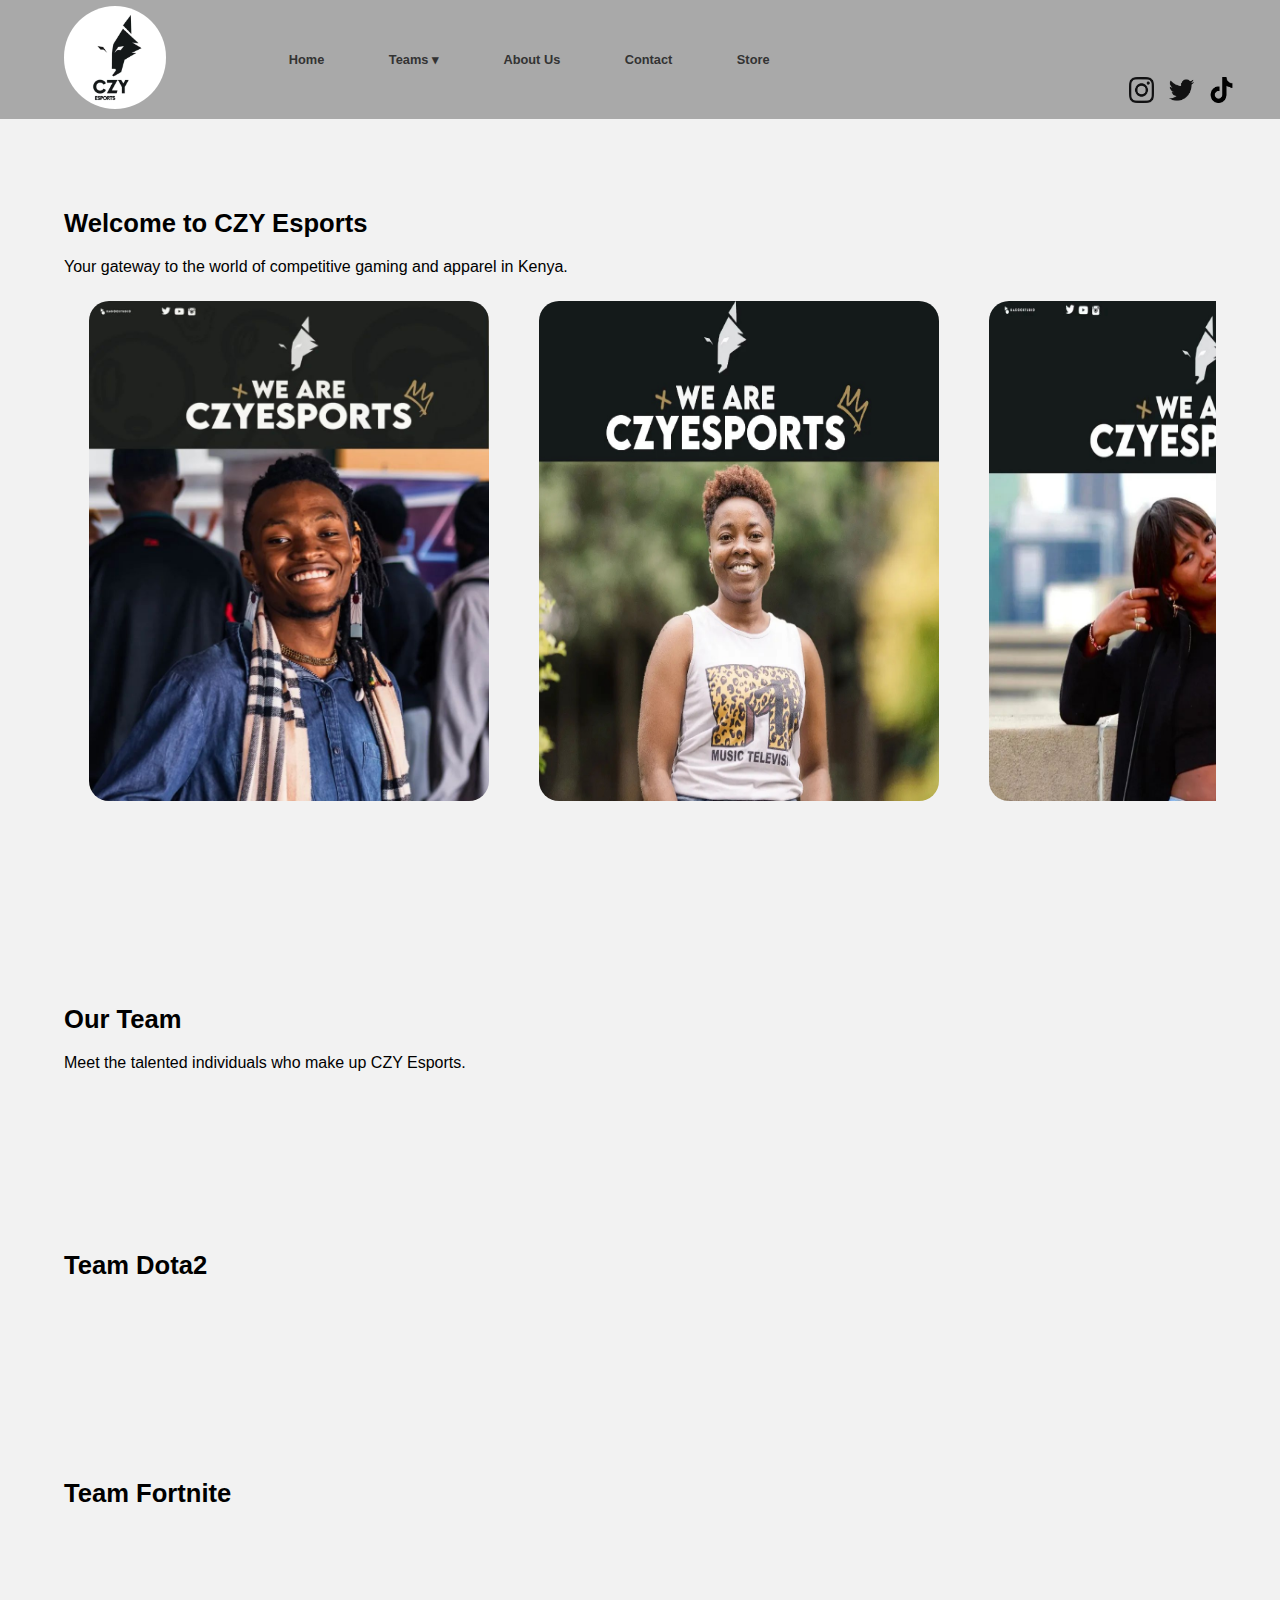
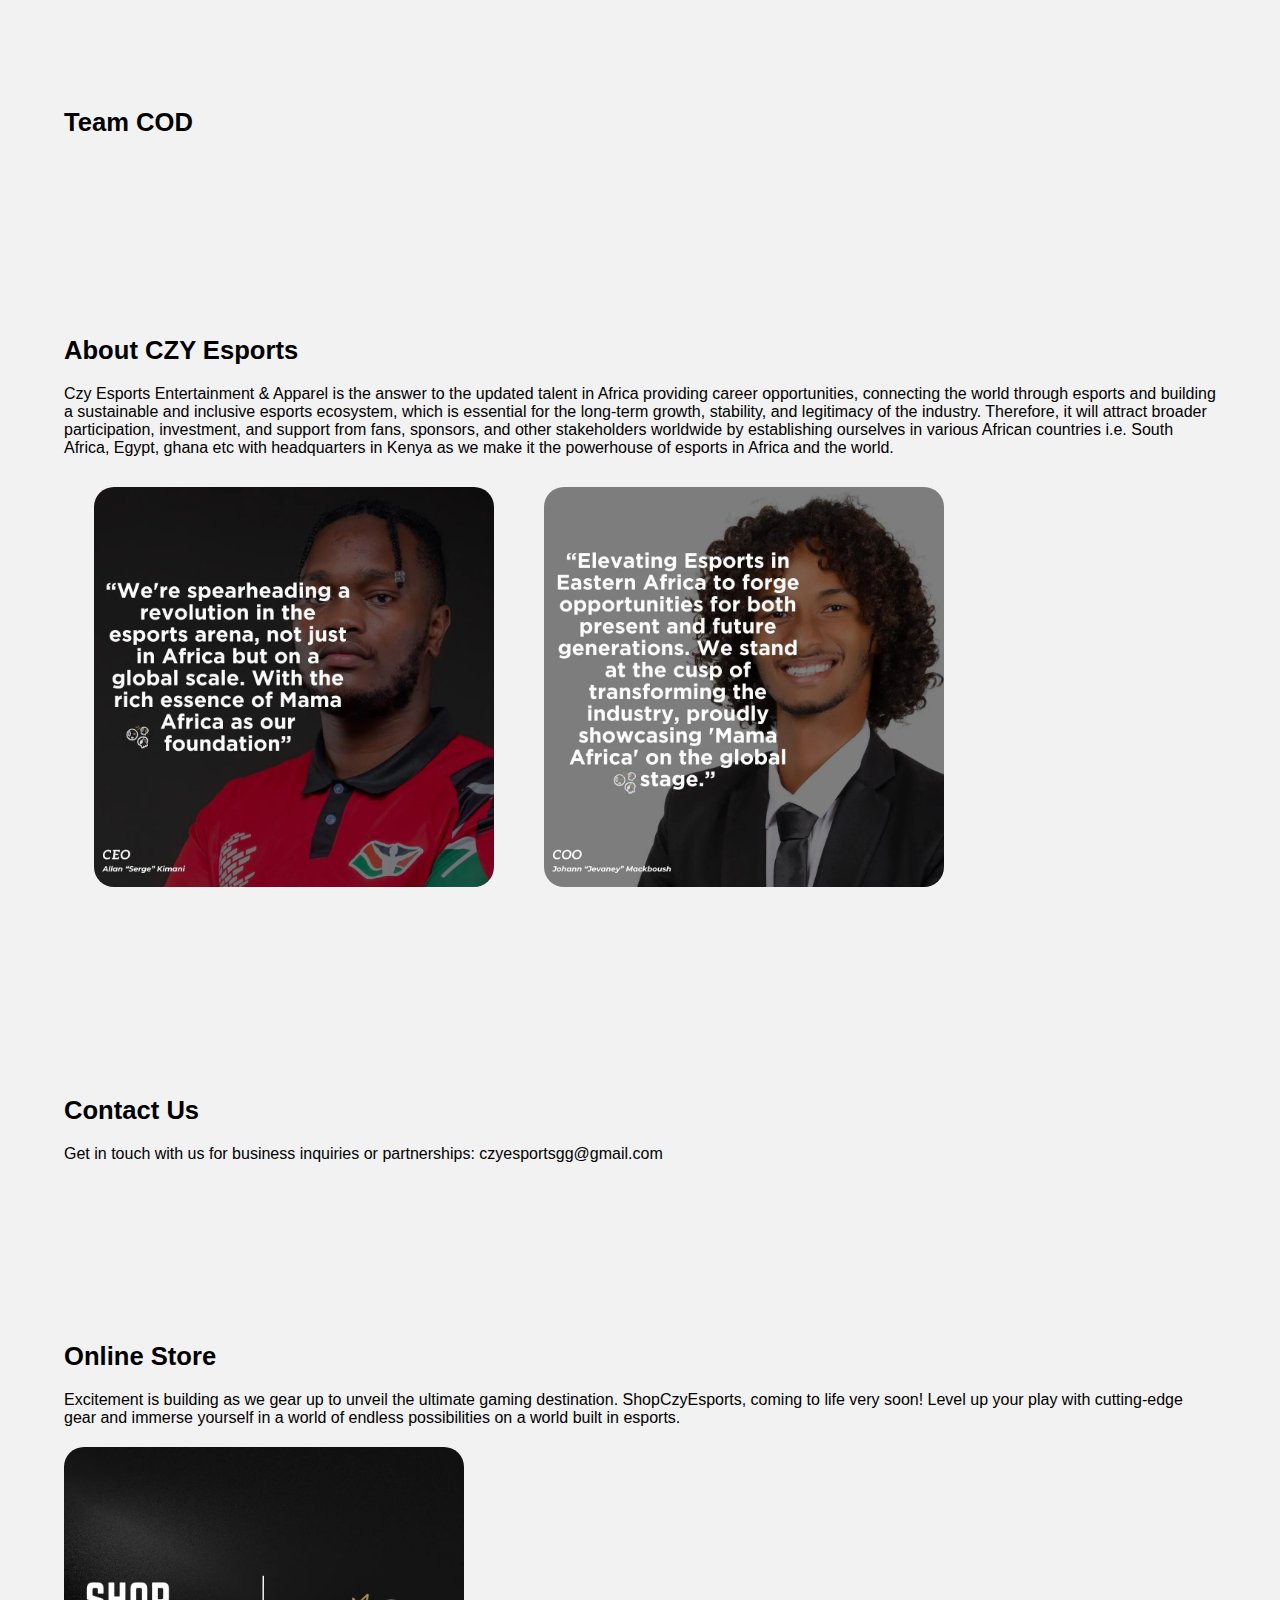
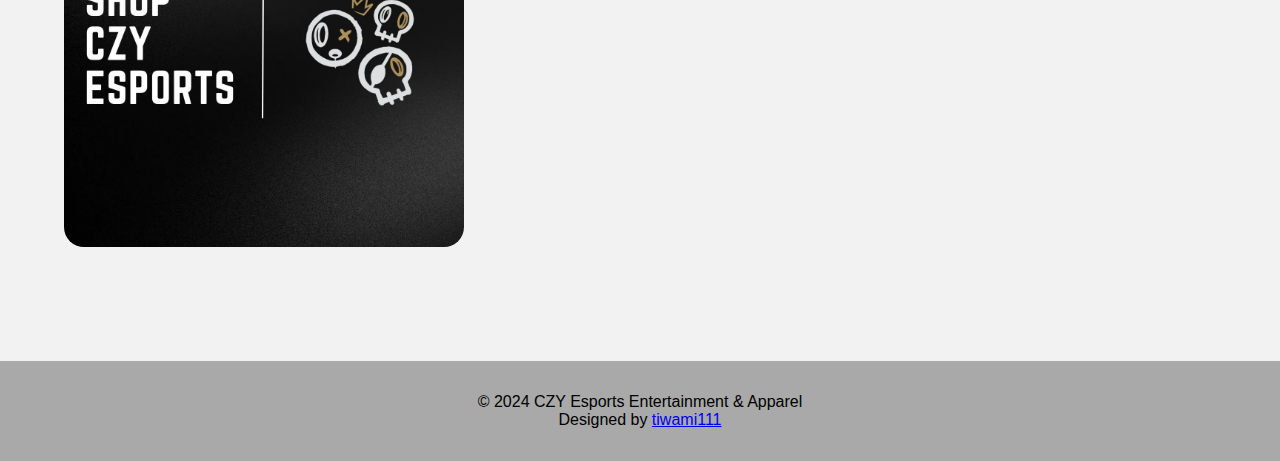
==== docs/index.html @ 6c00bcda "Add files via upload" ====
<!DOCTYPE html>
<html lang="en">
<head>
    <meta charset="UTF-8">
    <meta name="viewport" content="width=device-width, initial-scale=1.0">
    <title>CZY Esports Entertainment & Apparel</title>
    <link rel="shortcut icon" href="favicon.ico.jpg" type="image/x-icon">
    <link rel="stylesheet" href="styles.css">
</head>
<body>
    <header>
        <div class="logo"><img src="CZY-Logo.jpg">
        </div>
            <div class="container">
            <nav>
                <ul>
                    <li><a href="#home">Home</a></li>
                    <li class="dropdown">
                        <a href="#team">Teams &#9662;</a>
                        <ul class="dropdown-menu">
                            <li><a href="#team-dota2">Team Dota2</a></li>
                            <li><a href="#team-fortnite">Team Fortnite</a></li>
                            <li><a href="#team-cod">Team COD</a></li>
                        </ul>
                    </li>                            
                    <li><a href="#about">About Us</a></li>
                    <li><a href="#contact">Contact</a></li>
                    <li><a href="#store">Store</a></li>
                </ul>
            </nav>
            <div class="socials">
                <a href="https://www.instagram.com/czy.esports/" target="_blank"><img src="Instagram-Icon.png"></a>
                <a href="https://twitter.com/CzyEsports" target="_blank"><img src="Twitter-Icon.png"></a>
                <a href="https://www.tiktok.com/@czy.esports" target="_blank"><img src="TikTok-Icon.png"></a>
            </div>
        </div>
    </header>


    <section id="home">
        <div class="container">
            <h2>Welcome to CZY Esports</h2>
            <p>Your gateway to the world of competitive gaming and apparel in Kenya.</p>
            <div class="member">
                <img src="kanyeria_sama.jfif" alt="Kanyeria">
                <img src="renjisan.jpg" alt="Renji">
                <img src="Yvette.jfif" alt="Yvette">
            </div>
        </div>
    </section>

    <section id="team">
        <div class="container">
            <h2>Our Team</h2>
            <p>Meet the talented individuals who make up CZY Esports.</p>
        </div>
    </section>
        <section id="team-dota2">
        <div class="container">
            <h2>Team Dota2</h2>
            <!-- Content for Team Dota2 -->
        </div>
    </section>
        <section id="team-fortnite">
        <div class="container">
            <h2>Team Fortnite</h2>
            <!-- Content for Team Fortnite -->
        </div>
    </section>
        <section id="team-cod">
        <div class="container">
            <h2>Team COD</h2>
            <!-- Content for Team COD -->
        </div>
    </section>
    
        <section id="about">
        <div class="container">
            <h2>About CZY Esports</h2>
            <p>Czy Esports Entertainment & Apparel is the answer to the updated talent in Africa providing career opportunities, connecting the world through esports and building a sustainable and inclusive esports ecosystem, which is essential for the long-term growth, stability, and legitimacy of the industry. Therefore, it will attract broader participation, investment, and support from fans, sponsors, and other stakeholders worldwide by establishing ourselves in various African countries i.e. South Africa, Egypt, ghana etc with headquarters in Kenya as we make it the powerhouse of esports in Africa and the world.</p>
            <div class="crew">
                <img src="CEO.jpeg" alt="CEO and his message">
                <img src="COO.jpeg" alt="COO and his message">
            </div>
        </div>
    </section>

    <section id="contact">
        <div class="container">
            <h2>Contact Us</h2>
            <p>Get in touch with us for business inquiries or partnerships: czyesportsgg@gmail.com </p>
        </div>
    </section>

        <section id="store">
        <div class="container">
            <h2>Online Store</h2>
            <p>Excitement is building as we gear up to unveil the ultimate gaming destination. ShopCzyEsports, coming to life very soon! Level up your play with cutting-edge gear and immerse yourself in a world of endless possibilities on a world built in esports.</p>
            <div class="store"><img src="Store.jpeg">
            </div>
        </div>
    </section>

    
    <footer>
        <div class="container">
            <p>&copy; 2024 CZY Esports Entertainment & Apparel</p>
            <p>Designed by <a href="https://www.instagram.com/tiwami111/">tiwami111</a></p>
        </div>
    </footer>
    

    <script src="script.js"></script>
</body>
</html>
---- docs/styles.css ----
/* Reset CSS */
* {
    margin: 0;
    padding: 0;
    box-sizing: border-box;
}

body {
    font-family: Arial, sans-serif;
    background-color: #f2f2f2;
    }


.container {
    width: 100%;
    margin: 0 auto;
    padding: 2% 5%;
    box-sizing: border-box;
}


.socials{
    position: absolute;
    top: auto;
    right: 2%;
    margin-right: 10px;
}


.socials a{
    margin-right: 10px;
}


.socials img{
    width: auto;
    height: 2vw;
    cursor: pointer;
}


.logo{
    margin-right: 3%;
    margin-left: 5%;
    cursor: pointer;
}

.logo img {
    max-height: 8vw;
    border-radius: 100%;
    width: auto;
}

header {
    background-color: darkgray;
    color: black;
    font-weight: 600;
    padding: 0.5% 0;
    display: flex;
    align-items: center;
}

nav ul {
    list-style-type: none;
}


nav ul li {
    display: inline;
    margin-right: 20px;
}

nav ul li a {
    color: ivory;
    font-size: 1vw;
    text-decoration: none;
}


/* Style for the dropdown menu */
.dropdown {
    position: relative;
  }
  
  .dropdown-menu {
    display: none;
    position: absolute;
    top: 100%;
    left: 0;
    background-color: rgba(255,255,255);
    border-radius: 5px;
    box-shadow: 0 2px 4px rgba(0,0,0,0.1);
    z-index: 1000;
  }
  
  .dropdown:hover .dropdown-menu {
    display: block;
  }
  
  /* Style for the navigation */
  nav ul {
    list-style: none;
    margin: 0;
    padding: 0;
    
  }
  
  nav ul li {
    display: inline-block;
    position: relative;
    
  }
  
  nav ul li a {
    display: block;
    padding: 10px 20px;
    text-decoration: none;
    color: #333;
    border-radius: 5px;
  }
  
  nav ul li:hover > a {
    background-color: #f5f5f5;
  }
  
  /* Style for the dropdown links */
  .dropdown-menu li {
    display: block;

  }
  
  .dropdown-menu li a {
    padding: 10px 20px;
    color: #333;
    text-decoration: none;
    display: block;
  }
  
  .dropdown-menu li:hover > a {
    background-color: #f5f5f5;
    
  }
  
section {
    padding: 5% 0;
}

section h2 {
    font-size: 2vw;
    margin-bottom: 20px;
}


.member{
    display: flex;
    overflow-x: auto;
    overflow-y: hidden;
    scroll-snap-type: x mandatory;

}


.member img{
    margin: 25px;
    height: auto;
    max-width: 400px;
    border-radius: 20px;

}
.crew{
    display: flex;
    overflow-x: auto;
    overflow-y: hidden;
    scroll-snap-type: x mandatory;
}


.crew img{
    margin: 30px;
    height: auto;
    max-width: 400px;
    border-radius: 20px;
    flex: 0 0 auto;
    margin-right: 20px;
    scroll-snap-align: start;
}

.store img{
   max-width: 400px;
    height: auto;
    margin: 20px 0;
    padding: 0;
    box-sizing: border-box;
    border-radius: 20px;

}

footer {
    background-color: darkgray;
    color: rgb(0,0,0);
    text-align: center;
    padding: 0.5% 0;
}
@media screen and (max-width: 768px){
    .container {
        width: 100%;
        margin: 0 auto;
        padding: 2% 5%;
        box-sizing: border-box;
    }
      
}
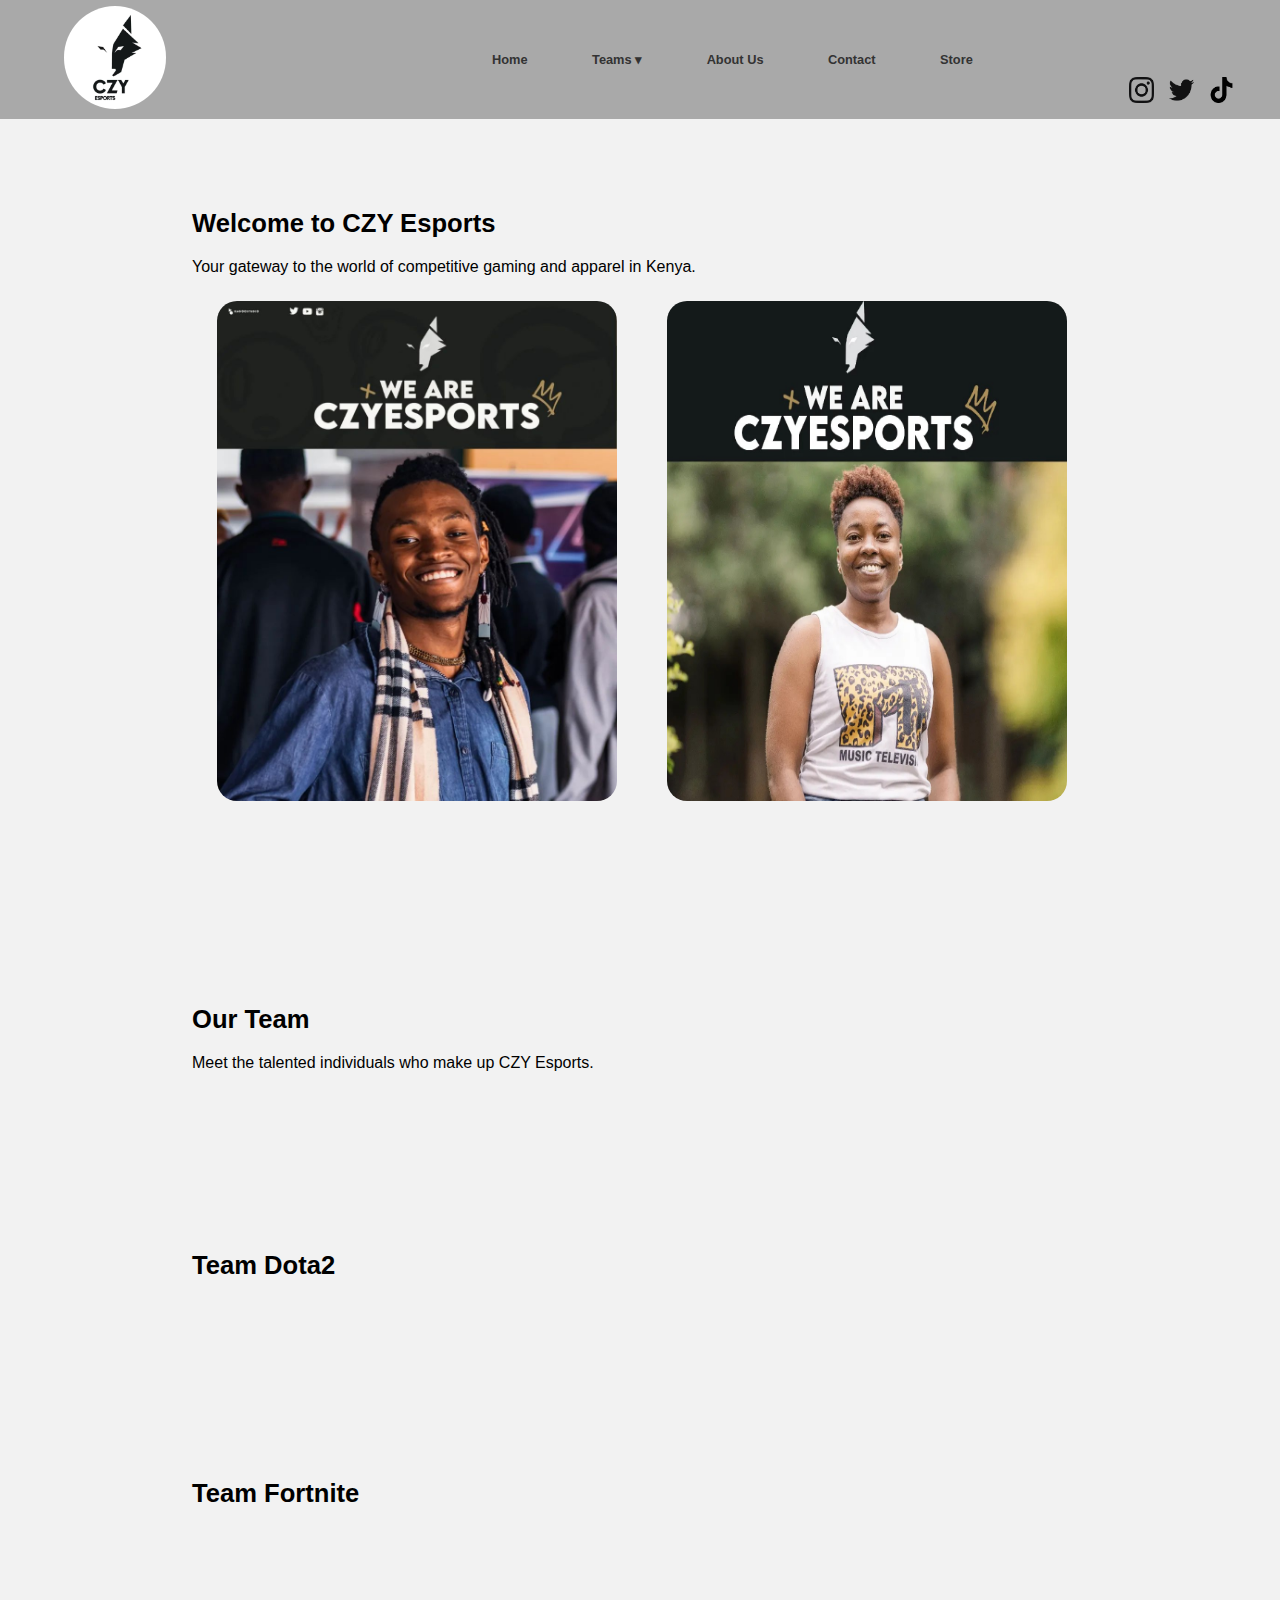
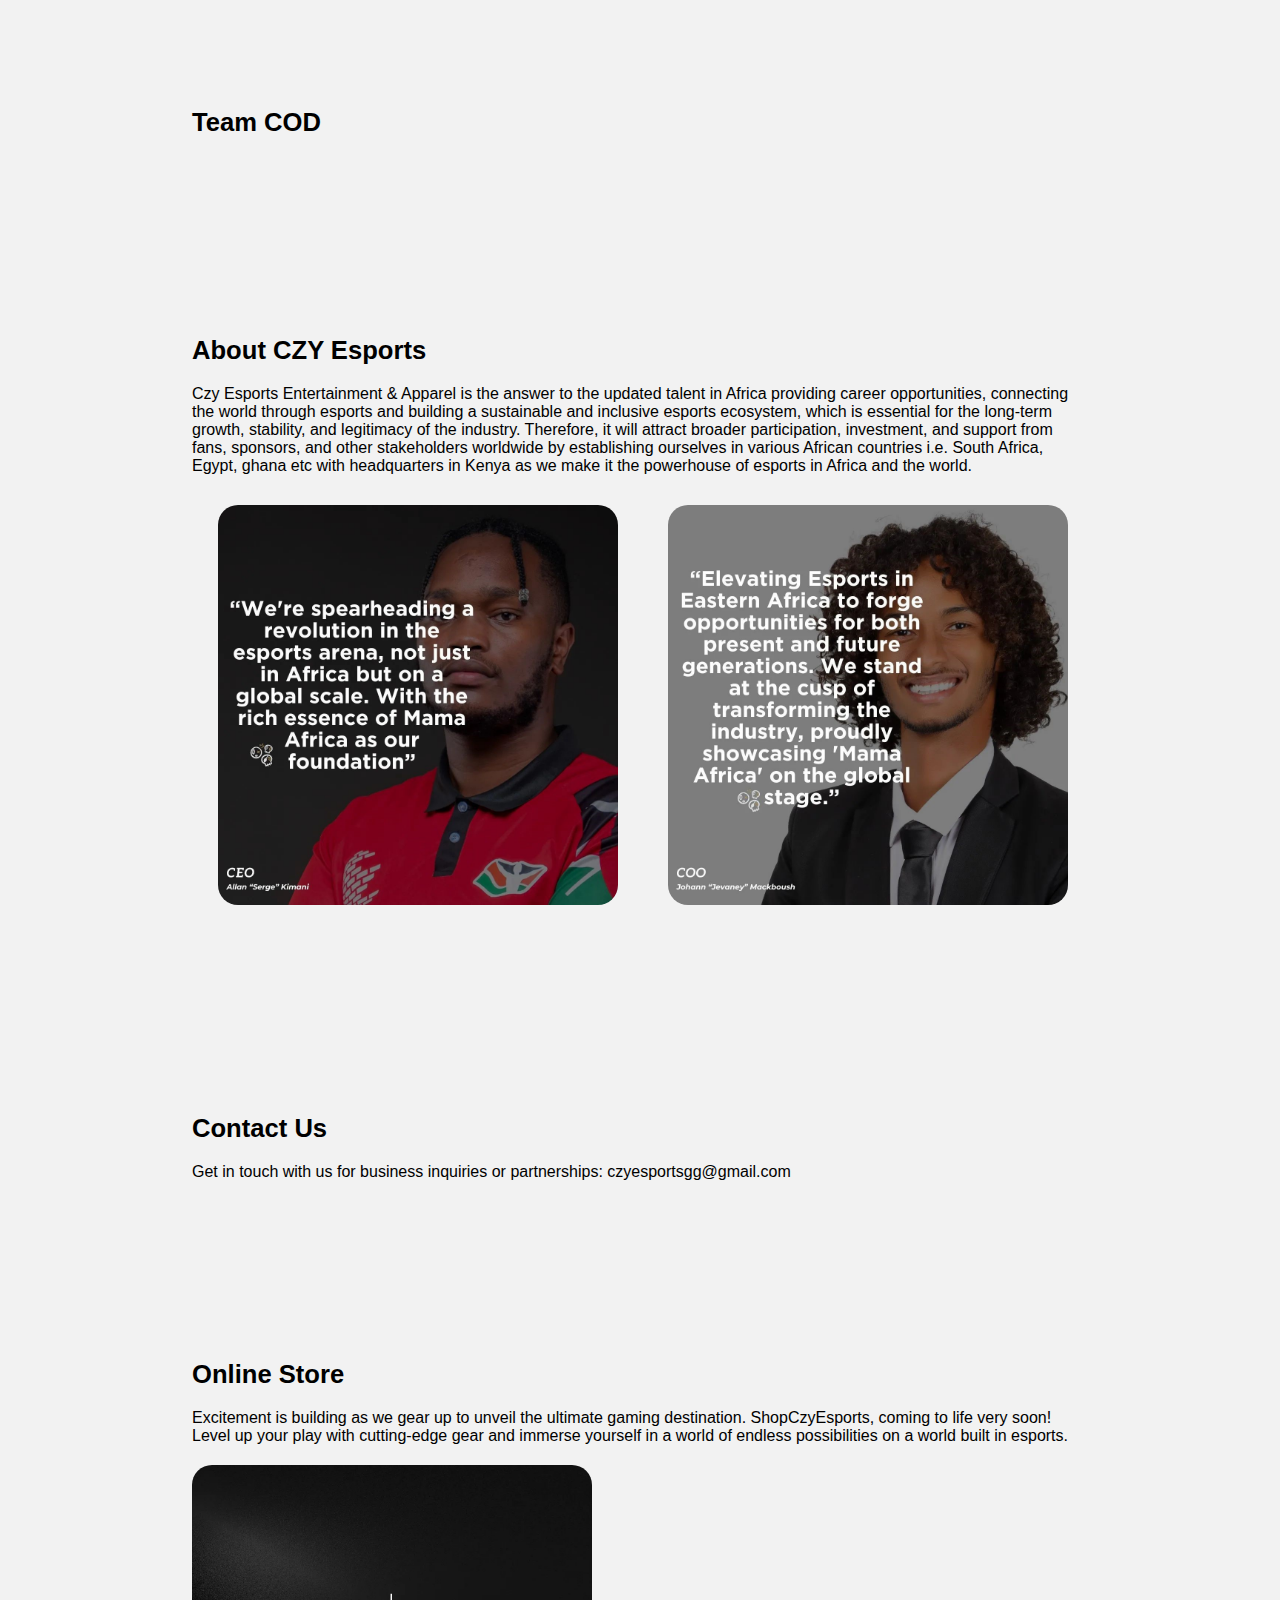
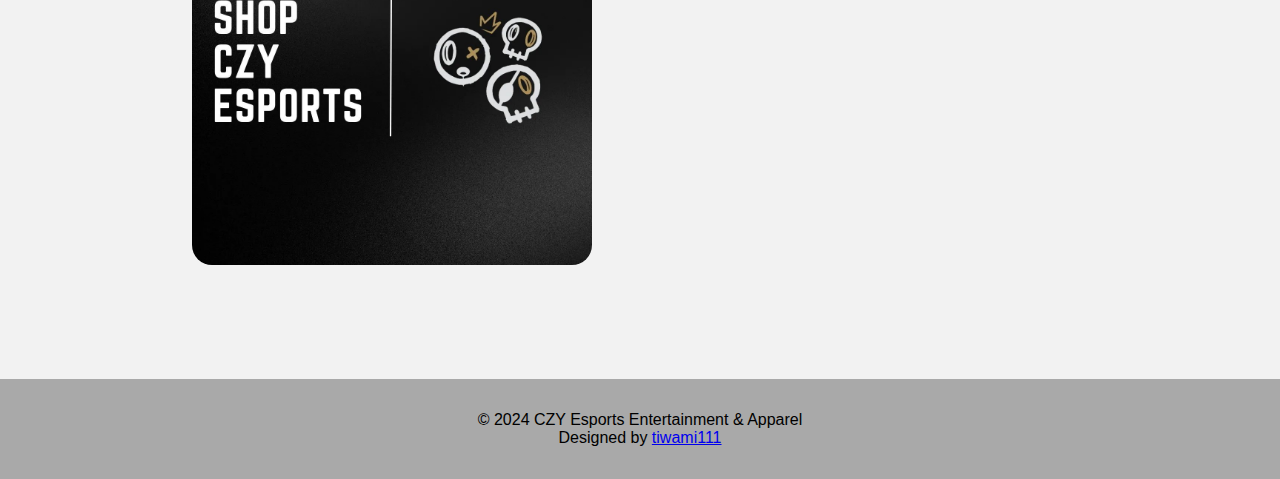
==== commit abfb3842: "Added an anchor tag to the div element containing the logo" ====
--- a/docs/index.html
+++ b/docs/index.html
@@ -9,7 +9,7 @@
 </head>
 <body>
     <header>
-        <div class="logo"><img src="CZY-Logo.jpg">
+        <div class="logo"><a href="#"></a><img src="CZY-Logo.jpg">
         </div>
             <div class="container">
             <nav>
--- a/docs/styles.css
+++ b/docs/styles.css
@@ -12,7 +12,7 @@
 
 
 .container {
-    width: 100%;
+    max-width: 80%;
     margin: 0 auto;
     padding: 2% 5%;
     box-sizing: border-box;
@@ -201,6 +201,7 @@
     text-align: center;
     padding: 0.5% 0;
 }
+
 @media screen and (max-width: 768px){
     .container {
         width: 100%;
@@ -208,5 +209,4 @@
         padding: 2% 5%;
         box-sizing: border-box;
     }
-      
 } 
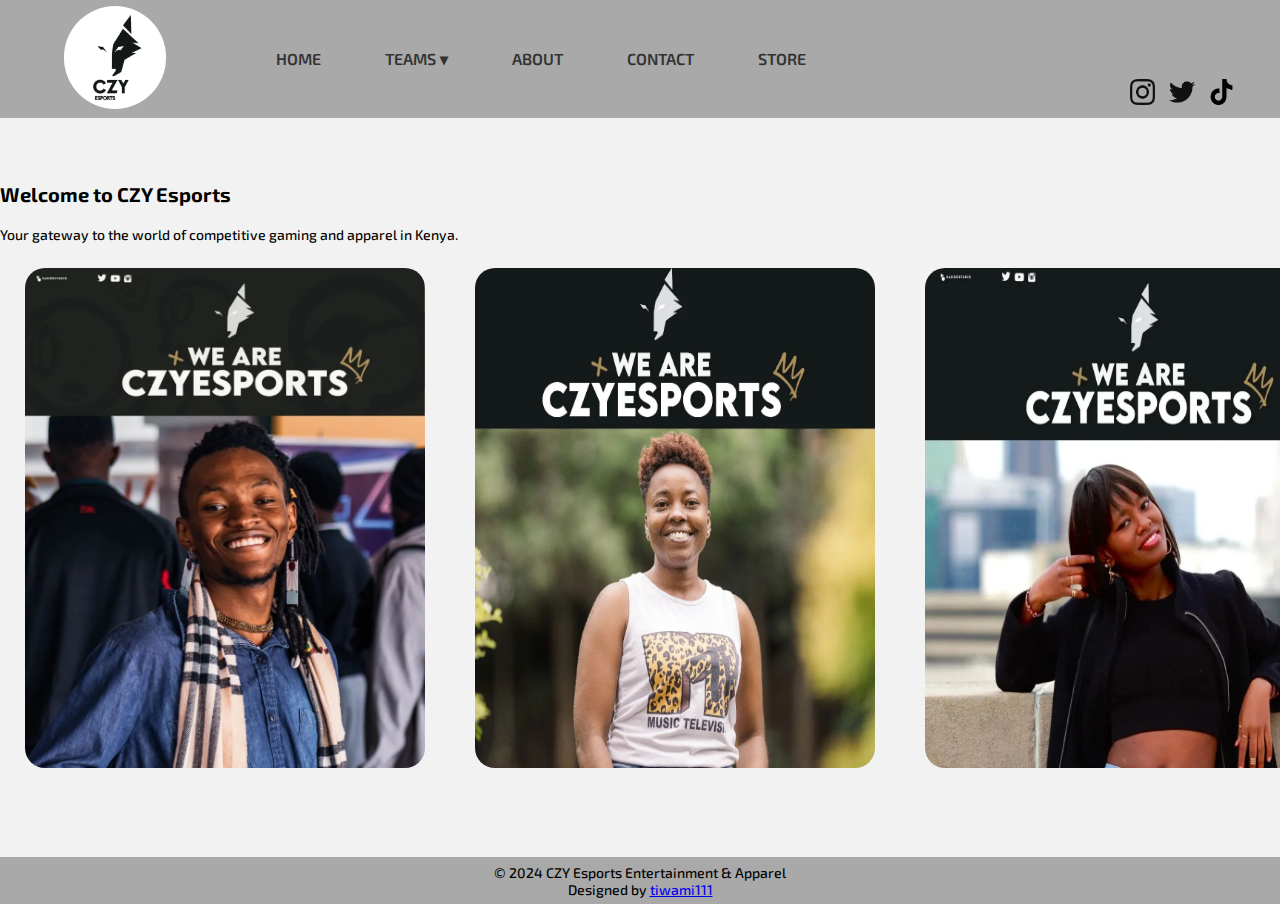
==== commit e0b09219: "Divided the main index.html into different pages and added Exo font for the html files" ====
--- a/docs/index.html
+++ b/docs/index.html
@@ -1,9 +1,12 @@
 <!DOCTYPE html>
 <html lang="en">
 <head>
+    <style>
+        @import url('https://fonts.googleapis.com/css2?family=Exo+2:ital,wght@0,100..900;1,100..900&display=swap')
+        </style>
     <meta charset="UTF-8">
     <meta name="viewport" content="width=device-width, initial-scale=1.0">
-    <title>CZY Esports Entertainment & Apparel</title>
+    <title>CZY Esports</title>
     <link rel="shortcut icon" href="favicon.ico.jpg" type="image/x-icon">
     <link rel="stylesheet" href="styles.css">
 </head>
@@ -11,21 +14,21 @@
     <header>
         <div class="logo"><a href="#"></a><img src="CZY-Logo.jpg">
         </div>
-            <div class="container">
+            <div class="hero-container">
             <nav>
                 <ul>
-                    <li><a href="#home">Home</a></li>
+                    <li><a href="#home">HOME</a></li>
                     <li class="dropdown">
-                        <a href="#team">Teams &#9662;</a>
+                        <a href="teams.html">TEAMS &#9662;</a>
                         <ul class="dropdown-menu">
                             <li><a href="#team-dota2">Team Dota2</a></li>
                             <li><a href="#team-fortnite">Team Fortnite</a></li>
                             <li><a href="#team-cod">Team COD</a></li>
                         </ul>
                     </li>                            
-                    <li><a href="#about">About Us</a></li>
-                    <li><a href="#contact">Contact</a></li>
-                    <li><a href="#store">Store</a></li>
+                    <li><a href="about.html">ABOUT</a></li>
+                    <li><a href="contact.html">CONTACT</a></li>
+                    <li><a href="store.html">STORE</a></li>
                 </ul>
             </nav>
             <div class="socials">
@@ -36,9 +39,8 @@
         </div>
     </header>
 
-
     <section id="home">
-        <div class="container">
+        <div class="home-container">
             <h2>Welcome to CZY Esports</h2>
             <p>Your gateway to the world of competitive gaming and apparel in Kenya.</p>
             <div class="member">
@@ -48,59 +50,7 @@
             </div>
         </div>
     </section>
-
-    <section id="team">
-        <div class="container">
-            <h2>Our Team</h2>
-            <p>Meet the talented individuals who make up CZY Esports.</p>
-        </div>
-    </section>
-        <section id="team-dota2">
-        <div class="container">
-            <h2>Team Dota2</h2>
-            <!-- Content for Team Dota2 -->
-        </div>
-    </section>
-        <section id="team-fortnite">
-        <div class="container">
-            <h2>Team Fortnite</h2>
-            <!-- Content for Team Fortnite -->
-        </div>
-    </section>
-        <section id="team-cod">
-        <div class="container">
-            <h2>Team COD</h2>
-            <!-- Content for Team COD -->
-        </div>
-    </section>
-    
-        <section id="about">
-        <div class="container">
-            <h2>About CZY Esports</h2>
-            <p>Czy Esports Entertainment & Apparel is the answer to the updated talent in Africa providing career opportunities, connecting the world through esports and building a sustainable and inclusive esports ecosystem, which is essential for the long-term growth, stability, and legitimacy of the industry. Therefore, it will attract broader participation, investment, and support from fans, sponsors, and other stakeholders worldwide by establishing ourselves in various African countries i.e. South Africa, Egypt, ghana etc with headquarters in Kenya as we make it the powerhouse of esports in Africa and the world.</p>
-            <div class="crew">
-                <img src="CEO.jpeg" alt="CEO and his message">
-                <img src="COO.jpeg" alt="COO and his message">
-            </div>
-        </div>
-    </section>
-
-    <section id="contact">
-        <div class="container">
-            <h2>Contact Us</h2>
-            <p>Get in touch with us for business inquiries or partnerships: czyesportsgg@gmail.com </p>
-        </div>
-    </section>
-
-        <section id="store">
-        <div class="container">
-            <h2>Online Store</h2>
-            <p>Excitement is building as we gear up to unveil the ultimate gaming destination. ShopCzyEsports, coming to life very soon! Level up your play with cutting-edge gear and immerse yourself in a world of endless possibilities on a world built in esports.</p>
-            <div class="store"><img src="Store.jpeg">
-            </div>
-        </div>
-    </section>
-
+            
     
     <footer>
         <div class="container">
--- a/docs/styles.css
+++ b/docs/styles.css
@@ -1,4 +1,5 @@
-/* Reset CSS */
+
+
 * {
     margin: 0;
     padding: 0;
@@ -6,13 +7,16 @@
 }
 
 body {
-    font-family: Arial, sans-serif;
+    font-family: "Exo 2", sans-serif;
+    font-optical-sizing: auto;
+    font-weight: 500;
+    font-style: normal;
     background-color: #f2f2f2;
     }
 
 
-.container {
-    max-width: 80%;
+.hero-container {
+    width: 100%;
     margin: 0 auto;
     padding: 2% 5%;
     box-sizing: border-box;
@@ -40,7 +44,7 @@
 
 
 .logo{
-    margin-right: 3%;
+    margin-right: 2%;
     margin-left: 5%;
     cursor: pointer;
 }
@@ -60,24 +64,7 @@
     align-items: center;
 }
 
-nav ul {
-    list-style-type: none;
-}
-
-
-nav ul li {
-    display: inline;
-    margin-right: 20px;
-}
-
-nav ul li a {
-    color: ivory;
-    font-size: 1vw;
-    text-decoration: none;
-}
-
-
-/* Style for the dropdown menu */
+
 .dropdown {
     position: relative;
   }
@@ -99,6 +86,7 @@
   
   /* Style for the navigation */
   nav ul {
+    list-style-type: none;
     list-style: none;
     margin: 0;
     padding: 0;
@@ -108,6 +96,7 @@
   nav ul li {
     display: inline-block;
     position: relative;
+    margin-right: 20px;
     
   }
   
@@ -115,6 +104,7 @@
     display: block;
     padding: 10px 20px;
     text-decoration: none;
+    font-size: 16px;
     color: #333;
     border-radius: 5px;
   }
@@ -140,13 +130,16 @@
     background-color: #f5f5f5;
     
   }
+
+
+  /* Home */
   
 section {
     padding: 5% 0;
 }
 
 section h2 {
-    font-size: 2vw;
+    font-size: 20px;
     margin-bottom: 20px;
 }
 
@@ -194,6 +187,9 @@
     border-radius: 20px;
 
 }
+p{
+    font-size: 14px;
+}
 
 footer {
     background-color: darkgray;
@@ -201,12 +197,45 @@
     text-align: center;
     padding: 0.5% 0;
 }
-
-@media screen and (max-width: 768px){
+@media (max-width: 642px){
     .container {
-        width: 100%;
         margin: 0 auto;
+        max-width: 642px;
         padding: 2% 5%;
         box-sizing: border-box;
     }
-} 
+    } 
+@media (max-width: 768px){
+        .section{
+        width: 1.5rem;
+        height: 1.5rem;
+        }
+    }
+@media (max-width: 642px){
+        h2{
+            font-size: 2vw;
+        }
+    }
+@media (max-width: 640px){
+        p{
+            font-size: 11px;
+        }
+    }
+@media (max-width: 642px){
+    header, footer{
+    max-width: 642px;
+    padding: 0;
+    margin: auto;
+    text-align: center;
+    }
+}
+@media (max-width: 768px){
+    nav ul li a{
+        max-width: 642px;
+        padding: 0;
+        font-size: 12px;
+           }
+}
+
+
+
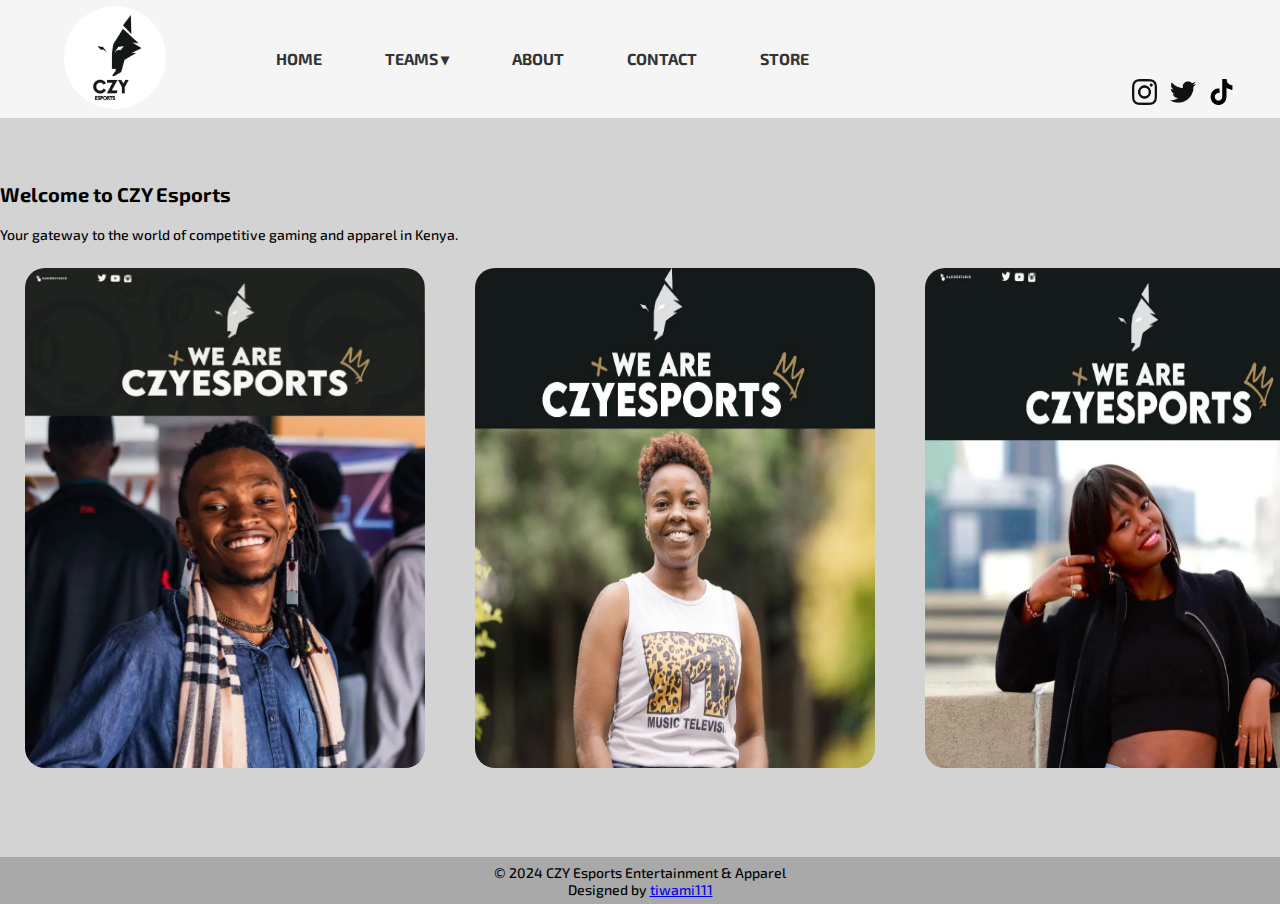
==== commit cf56537c: "made some changes on the html pages and added a media-queries.css" ====
--- a/docs/index.html
+++ b/docs/index.html
@@ -2,7 +2,7 @@
 <html lang="en">
 <head>
     <style>
-        @import url('https://fonts.googleapis.com/css2?family=Exo+2:ital,wght@0,100..900;1,100..900&display=swap')
+        @import url('https://fonts.googleapis.com/css2?family=Exo+2:wght@500&display=swap')
         </style>
     <meta charset="UTF-8">
     <meta name="viewport" content="width=device-width, initial-scale=1.0">
--- a/docs/styles.css
+++ b/docs/styles.css
@@ -11,9 +11,10 @@
     font-optical-sizing: auto;
     font-weight: 500;
     font-style: normal;
-    background-color: #f2f2f2;
+    background-color: lightgrey;
     }
 
+/* Hero Section*/
 
 .hero-container {
     width: 100%;
@@ -56,9 +57,9 @@
 }
 
 header {
-    background-color: darkgray;
+    background-color: whitesmoke;
     color: black;
-    font-weight: 600;
+    font-weight: bold;
     padding: 0.5% 0;
     display: flex;
     align-items: center;
@@ -133,7 +134,7 @@
 
 
   /* Home */
-  
+
 section {
     padding: 5% 0;
 }
@@ -197,45 +198,3 @@
     text-align: center;
     padding: 0.5% 0;
 }
-@media (max-width: 642px){
-    .container {
-        margin: 0 auto;
-        max-width: 642px;
-        padding: 2% 5%;
-        box-sizing: border-box;
-    }
-    } 
-@media (max-width: 768px){
-        .section{
-        width: 1.5rem;
-        height: 1.5rem;
-        }
-    }
-@media (max-width: 642px){
-        h2{
-            font-size: 2vw;
-        }
-    }
-@media (max-width: 640px){
-        p{
-            font-size: 11px;
-        }
-    }
-@media (max-width: 642px){
-    header, footer{
-    max-width: 642px;
-    padding: 0;
-    margin: auto;
-    text-align: center;
-    }
-}
-@media (max-width: 768px){
-    nav ul li a{
-        max-width: 642px;
-        padding: 0;
-        font-size: 12px;
-           }
-}
-
-
-
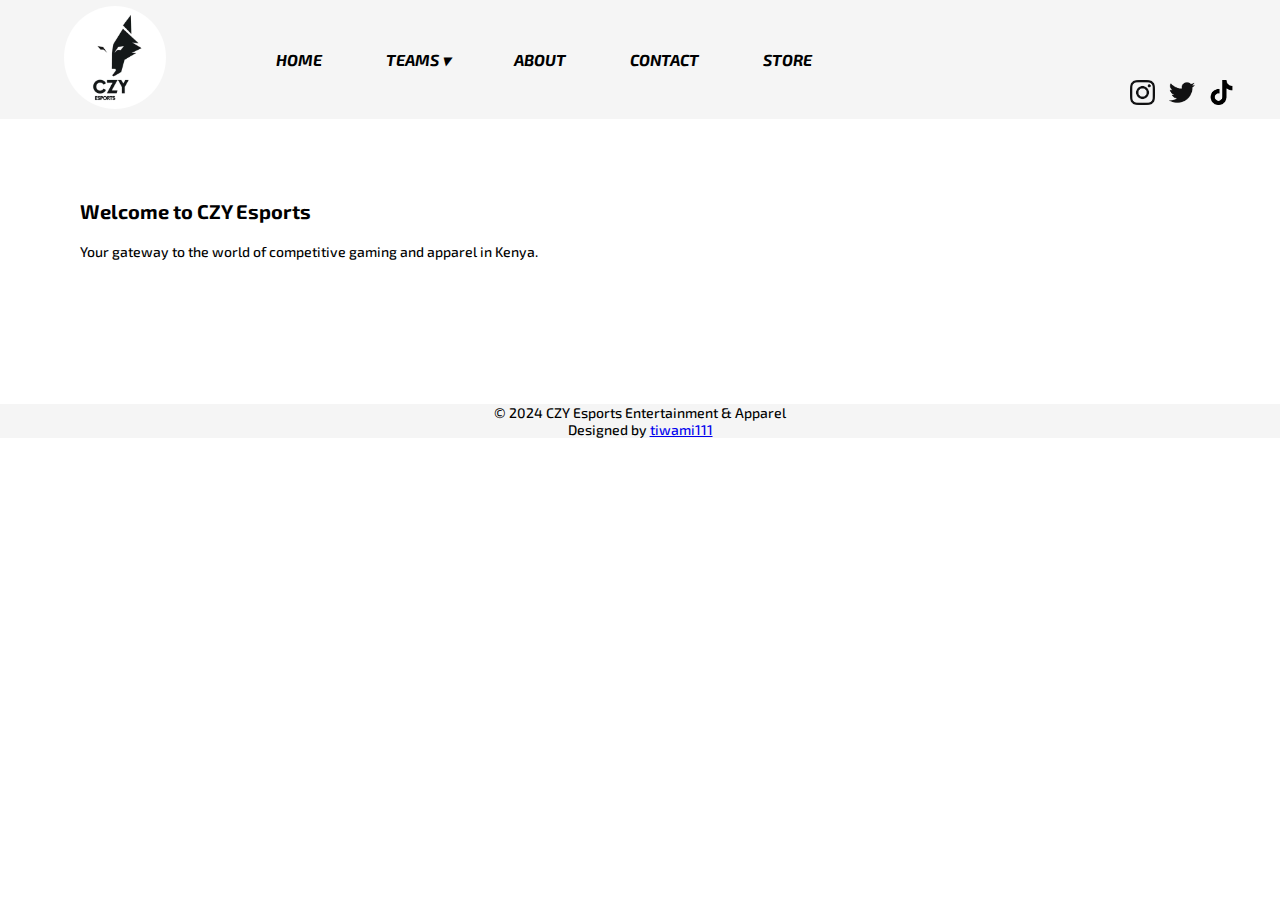
==== commit ccd4199d: "Made changes to index.html and css" ====
--- a/docs/index.html
+++ b/docs/index.html
@@ -43,11 +43,7 @@
         <div class="home-container">
             <h2>Welcome to CZY Esports</h2>
             <p>Your gateway to the world of competitive gaming and apparel in Kenya.</p>
-            <div class="member">
-                <img src="kanyeria_sama.jfif" alt="Kanyeria">
-                <img src="renjisan.jpg" alt="Renji">
-                <img src="Yvette.jfif" alt="Yvette">
-            </div>
+            
         </div>
     </section>
             
--- a/docs/styles.css
+++ b/docs/styles.css
@@ -7,11 +7,11 @@
 }
 
 body {
-    font-family: "Exo 2", sans-serif;
+    font-family: "Exo 2";
     font-optical-sizing: auto;
     font-weight: 500;
     font-style: normal;
-    background-color: lightgrey;
+    background-color: white;
     }
 
 /* Hero Section*/
@@ -60,6 +60,7 @@
     background-color: whitesmoke;
     color: black;
     font-weight: bold;
+    font-size: 20px;
     padding: 0.5% 0;
     display: flex;
     align-items: center;
@@ -106,12 +107,15 @@
     padding: 10px 20px;
     text-decoration: none;
     font-size: 16px;
-    color: #333;
+    font-style: oblique;
+    font-display: auto;
+    font-weight: bold;
+    color: black;
     border-radius: 5px;
   }
   
   nav ul li:hover > a {
-    background-color: #f5f5f5;
+    background-color:white;
   }
   
   /* Style for the dropdown links */
@@ -128,12 +132,17 @@
   }
   
   .dropdown-menu li:hover > a {
-    background-color: #f5f5f5;
+    background-color:rgba(150,150,150, 0.1);
     
   }
 
 
   /* Home */
+
+#home{
+padding-top: 5rem;
+margin: auto 5rem;
+  }
 
 section {
     padding: 5% 0;
@@ -193,8 +202,9 @@
 }
 
 footer {
-    background-color: darkgray;
-    color: rgb(0,0,0);
+    position: relative;
+    background-color: whitesmoke;
+    color:black;
     text-align: center;
-    padding: 0.5% 0;
-}
+    margin-top: 5rem;
+}
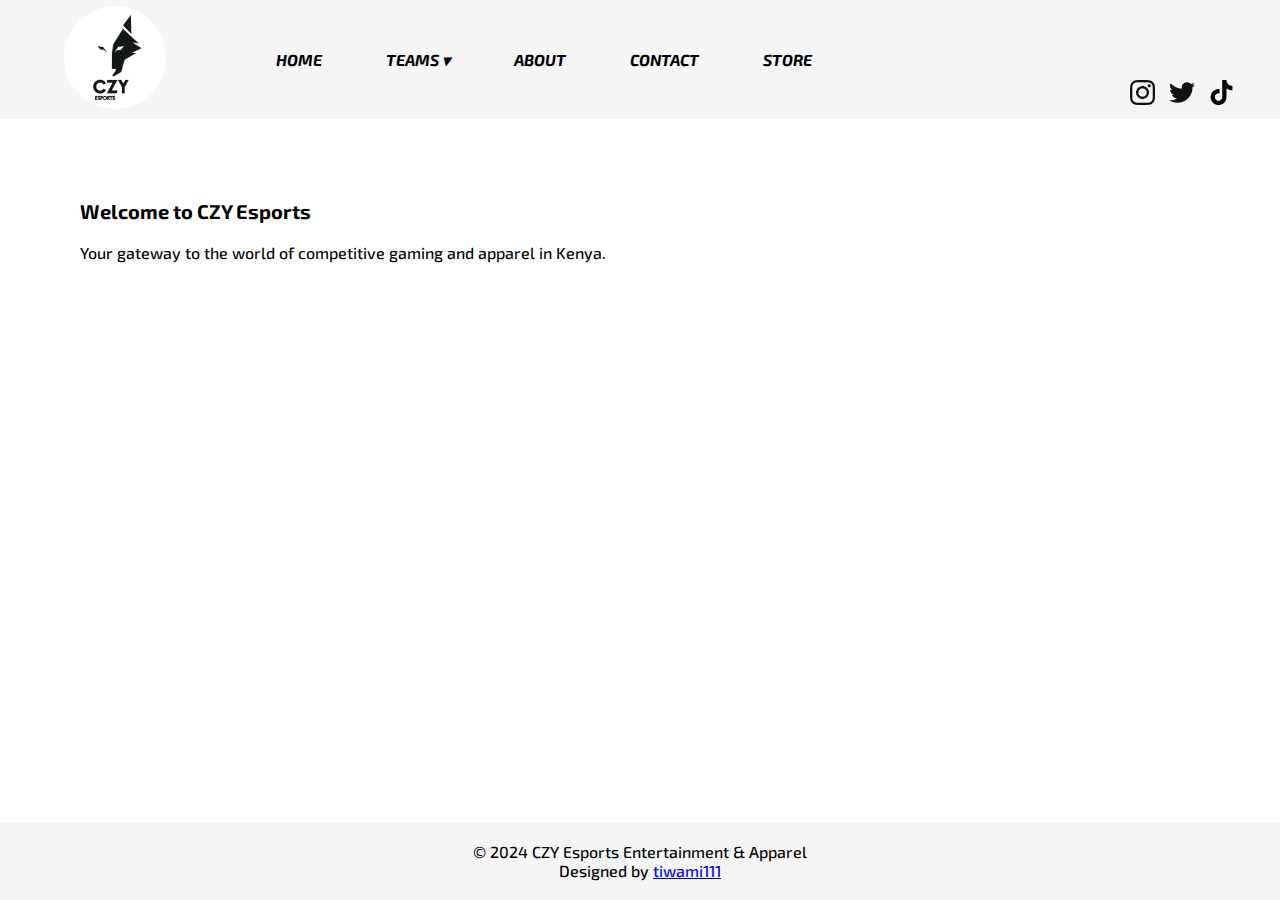
==== commit a9fae104: "Updated the CSS style" ====
--- a/docs/index.html
+++ b/docs/index.html
@@ -47,7 +47,6 @@
         </div>
     </section>
             
-    
     <footer>
         <div class="container">
             <p>&copy; 2024 CZY Esports Entertainment & Apparel</p>
@@ -55,7 +54,6 @@
         </div>
     </footer>
     
-
     <script src="script.js"></script>
 </body>
 </html>
--- a/docs/styles.css
+++ b/docs/styles.css
@@ -198,13 +198,16 @@
 
 }
 p{
-    font-size: 14px;
+    font-size: 16px;
 }
 
 footer {
-    position: relative;
+    position: fixed;
+    bottom: 0;
     background-color: whitesmoke;
-    color:black;
+    color: black;
     text-align: center;
-    margin-top: 5rem;
-}
+    width: 100%; /* Ensure footer spans the entire width */
+    padding: 20px 0; /* Adjust padding as needed */
+}
+
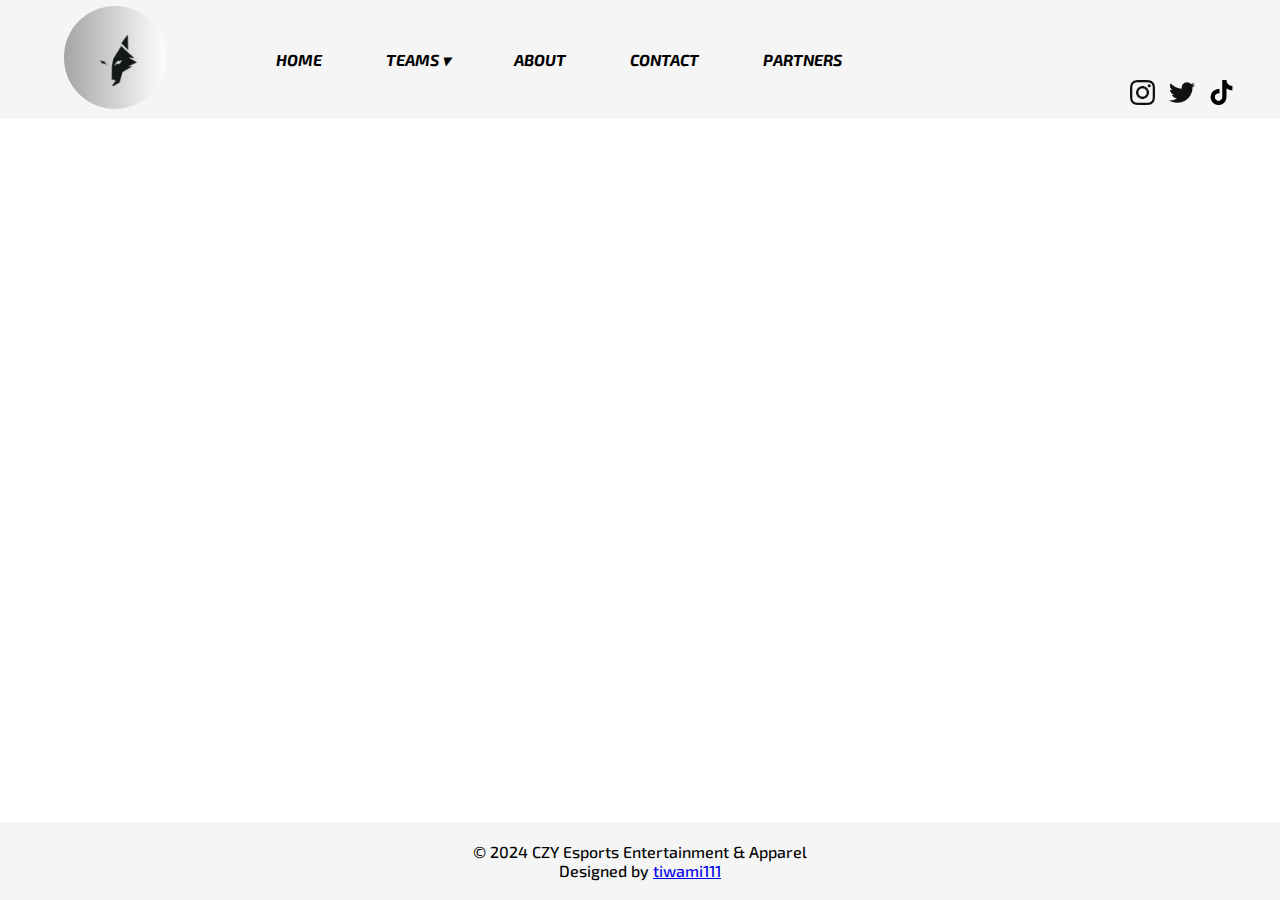
==== commit a2263be3: "I made a major change on the index" ====
--- a/docs/index.html
+++ b/docs/index.html
@@ -11,8 +11,9 @@
     <link rel="stylesheet" href="styles.css">
 </head>
 <body>
+    
     <header>
-        <div class="logo"><a href="#"></a><img src="CZY-Logo.jpg">
+        <div class="logo"><a href="#"></a><img src="CZY-Logo.png">
         </div>
             <div class="hero-container">
             <nav>
@@ -28,7 +29,7 @@
                     </li>                            
                     <li><a href="about.html">ABOUT</a></li>
                     <li><a href="contact.html">CONTACT</a></li>
-                    <li><a href="store.html">STORE</a></li>
+                    <li><a href="partners.html">PARTNERS</a></li>
                 </ul>
             </nav>
             <div class="socials">
@@ -38,15 +39,19 @@
             </div>
         </div>
     </header>
+    
+    <div id="video-background-container">
+        <video autoplay loop muted playsinline>
+            <source src="czy-esports-background-video.mp4" type="video/mp4">
+            Your browser does not support the video tag.
+        </video>
 
-    <section id="home">
-        <div class="home-container">
-            <h2>Welcome to CZY Esports</h2>
-            <p>Your gateway to the world of competitive gaming and apparel in Kenya.</p>
-            
-        </div>
-    </section>
-            
+        <section id="home">
+        
+        </section>
+    </div>
+
+
     <footer>
         <div class="container">
             <p>&copy; 2024 CZY Esports Entertainment & Apparel</p>
--- a/docs/styles.css
+++ b/docs/styles.css
@@ -154,22 +154,24 @@
 }
 
 
-.member{
-    display: flex;
-    overflow-x: auto;
-    overflow-y: hidden;
-    scroll-snap-type: x mandatory;
-
-}
-
-
-.member img{
-    margin: 25px;
-    height: auto;
-    max-width: 400px;
-    border-radius: 20px;
-
-}
+#video-background {
+    position: fixed;
+    top: 0;
+    left: 0;
+    width: 100%;
+    height: 100%;
+    z-index: -1; /* Ensure the video is behind other content */
+    overflow: hidden; /* Hide any overflow of the video */
+}
+
+video {
+    object-fit: cover; /* Ensure the video covers the entire background */
+    width: 100%;
+    height: 100%;
+    pointer-events: none; /* Make sure the video doesn't interfere with interactions */
+}
+
+
 .crew{
     display: flex;
     overflow-x: auto;
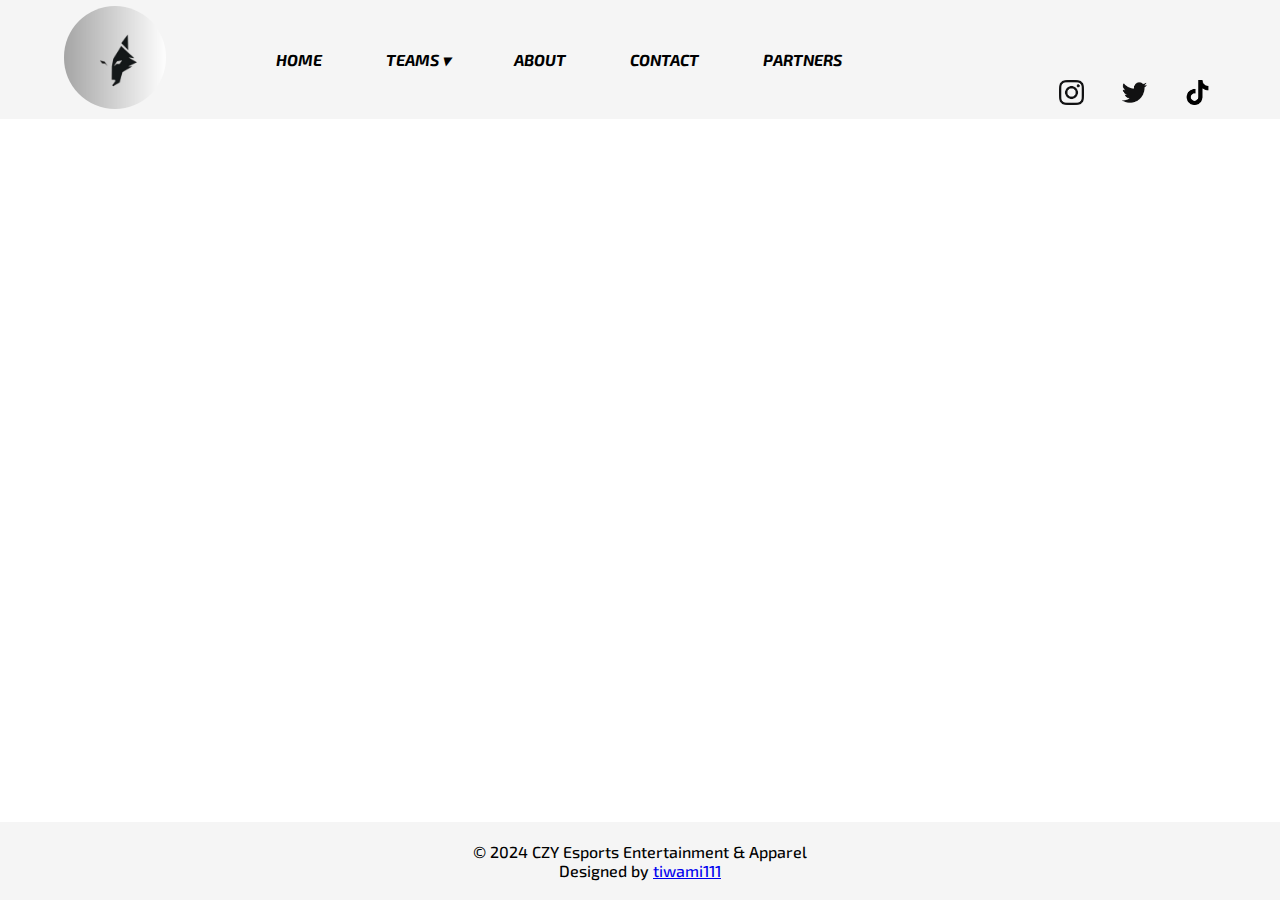
==== commit c170851b: "Changes to the header of the index html and added a transition effect to the socials" ====
--- a/docs/index.html
+++ b/docs/index.html
@@ -13,7 +13,7 @@
 <body>
     
     <header>
-        <div class="logo"><a href="#"></a><img src="CZY-Logo.png">
+        <div class="logo"><a href="#home"></a><img src="CZY-Logo.png">
         </div>
             <div class="hero-container">
             <nav>
--- a/docs/styles.css
+++ b/docs/styles.css
@@ -26,20 +26,28 @@
 
 .socials{
     position: absolute;
-    top: auto;
     right: 2%;
     margin-right: 10px;
+   
 }
 
 
 .socials a{
     margin-right: 10px;
+    padding-right: 1.5rem;
+    display: inline-block;
+    transition: transform 0.3s ease-in-out;
+}
+
+.socials a:hover{
+  transform: scale(2);
+
 }
 
 
 .socials img{
-    width: auto;
-    height: 2vw;
+    width: 25px;
+    height: 25px;
     cursor: pointer;
 }
 
@@ -139,14 +147,7 @@
 
   /* Home */
 
-#home{
-padding-top: 5rem;
-margin: auto 5rem;
-  }
-
-section {
-    padding: 5% 0;
-}
+
 
 section h2 {
     font-size: 20px;
@@ -155,20 +156,22 @@
 
 
 #video-background {
-    position: fixed;
-    top: 0;
-    left: 0;
+    position: relative;
     width: 100%;
-    height: 100%;
+    height: auto;
+    margin: 0 auto;
+    padding: 0 auto;
     z-index: -1; /* Ensure the video is behind other content */
     overflow: hidden; /* Hide any overflow of the video */
 }
 
 video {
-    object-fit: cover; /* Ensure the video covers the entire background */
-    width: 100%;
-    height: 100%;
-    pointer-events: none; /* Make sure the video doesn't interfere with interactions */
+  position: absolute;
+  left: 0;
+  object-fit: cover; /* Ensure the video covers the entire background */
+  width: 100%;
+  height: 80%;
+  pointer-events: none; /* Make sure the video doesn't interfere with interactions */
 }
 
 
